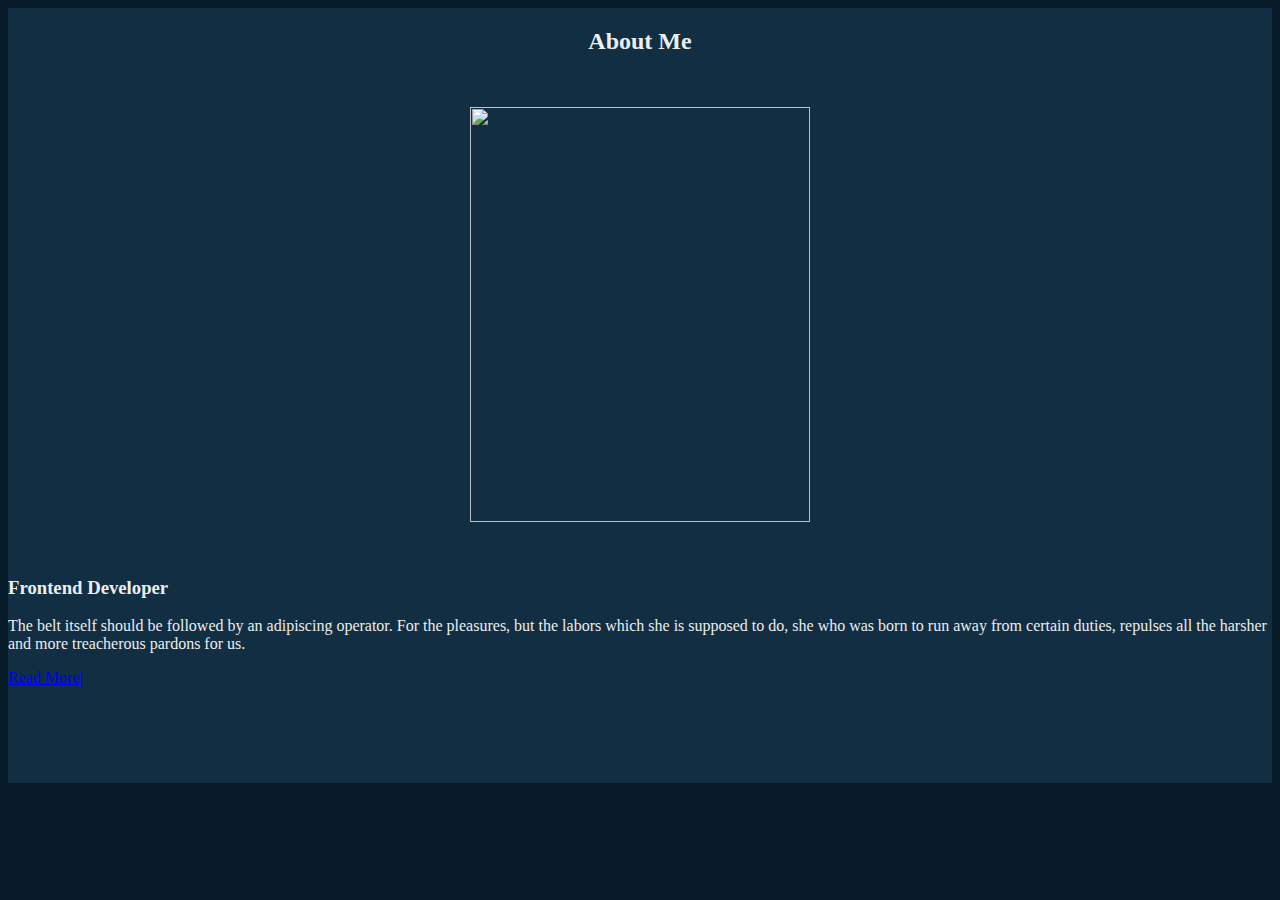
==== about.html @ 183aa4a0 "Add files via upload" ====
<!DOCTYPE html>
<html lang="en">
    <head>
        <meta charset="UTF-8">
        <meta name="viewport" content="width=device-width" initial-scale="1.0">
        <title>Bukho Somhlahlo Portfolio</title>
        <link rel="stylesheet" href="style.css">
        <!--box-icons-->
        <link href='https://unpkg.com/boxicons@2.1.4/css/boxicons.min.css' rel='stylesheet'>
    </head>
    <body>
    <!--about section design-->
    <div class="about">
        <h2 class="heaing">About<span> Me </span></h2>
        <div class="about-image">
            <img src="Images/home.jpg" alt="" width="340px" height="415px">
            <span class="circle-spin"></span>
        </div>
            <div class="about-content">
                <h3>Frontend Developer</h3>
                <p> The belt itself should be followed by an adipiscing operator. For the pleasures,
                    but the labors which she is supposed to do, she who was born to run away from certain
                    duties, repulses all the harsher and more treacherous pardons for us.</p>
                    <div class="btn-box2"></div>
                    <a href="#" class="btn">Read More|</a>
            </div>
        </div>
</body>
</html>
---- style.css ----
@import url('https://fonts.googleapis.com/css2?family=Poppins:ital,wght@300;400;500;600;700;800;900&display=swap')
*{ margin: 0;
    padding: 0;
    box-sizing: border-box;
    text-decoration: none;
    border: none;
    outline: none;
    scroll-behavior: smooth;
    font-family: 'Poppins', sans-serif;
}
:root{
    --bg-color: #081b29;
    --second-bg-color: #112e42;
    --text-color: #ededed;
    --main-color: #00abf0;
    --main2-color: #7ddb259f;
}
 html{
    font-size: 62.8;
    overflow: hidden;
 }

 body{
    background:var(--bg-color);
    color: var(--text-color);
 }
 .header{
    position: fixed;
    top: 0;
    left: 0;
    width: 90%;
    padding: 2rem 9%;
    background: transparent;
    display: flex ;
    justify-content: space-between;
    align-items: center;
    z-index: 100;
 }
 .logo{
    font-size: 2.5rem;
    color: var(--text-color);
    font-weight: 600;
 }

 .navbar a{
   font-size: 1.7rem;
   color: var(--text-color);
   font-weight: 500;
   margin-left: 2.5rem;
   transition: 5ms;
 }

 .navbar a:hover,
 .navbar a.active
 {
   color: var(--main2-color);
 }
 #menu-icon{
   font-size: 3.6rem;
   color: var(--text-color);
   cursor: pointer;
   display: none;
 }
 section{
   min-height: 100vh;
   padding: 10rem 9% 2rem;
 }
.profile img{
  max-width: 50%;
  height: auto;
  width: 100%;
  border: 5px solid var(--main-color);
  border-radius: 50%;
  display: block;
  margin: 0 auto;

}
 .home{
   display: flex;
   align-items: center;
   padding: 0 9%;
   align-items: left;
 }
 backgroud
 .home-content{
   width: 40rem;
   text-align: left;
 }
 .home-content h2{
   font-size: 3.5rem;
   font-weight: 600;
   line-height: 1.3;
 }
 .home-content .text-animate{
   position: relative; 
   width: 32.8rem; 
 }
 .home-content .text-animate h4{
   display: inline;
   font-size: 2.5rem;
   font-weight: 700;
   color: transparent;
   -webkit-text-stroke: .7px var(--main-color);
 }
 .home-content p{
   font-size: 1.3rem;
   margin: 2rem 0 4rem;
 }
 .btn-box{
   position: relative;
   display: flex;
   justify-content: space-between;
   width: 34rem;
   height: 5rem;
 }
 .btn-box .btn{
   position: relative;
   display: inline-flex;
   justify-content: center;
   align-items: center;
   width: 15rem;
   height: 100%;
   background: var(--main-color);
   border: .2rem solid var(--main-color);
   border-radius: .8rem;
   font-size: 1.8rem;
   font-weight: 600;
   letter-spacing: .1rem;
   color: var(--bg-color);
   z-index: 1;
   overflow: hidden;
   transition: .4s;
 }
 .btn-box .btn:hover{
  color: var(--main-color);
 }
 .btn-box .btn:nth-child(2){
  background: transparent;
  color: var(--main-color);
 }
 .btn-box .btn:nth-child(2):hover{
  color: var(--bg-color);
 }
 .btn-box .btn:nth-child(2)::before{
  background: var(--main-color);
 }
 .btn-box .btn::before{
  content: '';
  position: absolute;
  top: 0;
  left: 0;
  width: 0%;
  height: 100%;
  background: var(--bg-color);
  z-index:-1;
  transition: .4s;
 }
 .btn-box .btn:hover::before{
  width: 100%;
 }

.home-sci{
  position: absolute;
  bottom: 0rem;
  width: 170px;
  display: flex;
  justify-content: space-between;
}
.home-sci a{
  position: relative;
  display: inline-flex;
  justify-content: center;
  border-spacing: 1rem;
  align-items: center;
  width: 40px;
  height: 40px;
  background: transparent;
  border: .2rem solid var(--main-color);
  border-radius: 50%;
  font-size: 20px;
  color: var(--main-color);
  z-index: 1;
  overflow: hidden;
  transition: 0.4s;
}
.home-sci a:hover{
  color: var(--bg-color);
}
.home-sci a::before{
  content: '';
  position: absolute;
  top: 0;
  left:0;
  width: 0;
  height: 100%;
  background: var(--main-color);
  z-index: -1;
  transition: .4s;
}
.home-sci a:hover::before{
  width: 100%;
}
.about{
  display: flex;
  justify-content: center;
  align-items: center;
  flex-direction: column;
  gap: 2rem;
  background: var(--second-bg-color);
  padding-bottom: 6rem;
}
.btn-box2.btn {
  position: relative;
   display: inline-flex;
   justify-content: center;
   align-items: center;
   width: 15rem;
   height: 100%;
   background: var(--main-color);
   border: .2rem solid var(--main-color);
   border-radius: .8rem;
   font-size: 1.8rem;
   font-weight: 600;
   letter-spacing: .1rem;
   color: var(--bg-color);
   z-index: 1;
   overflow: hidden;
   transition: .4s;
}
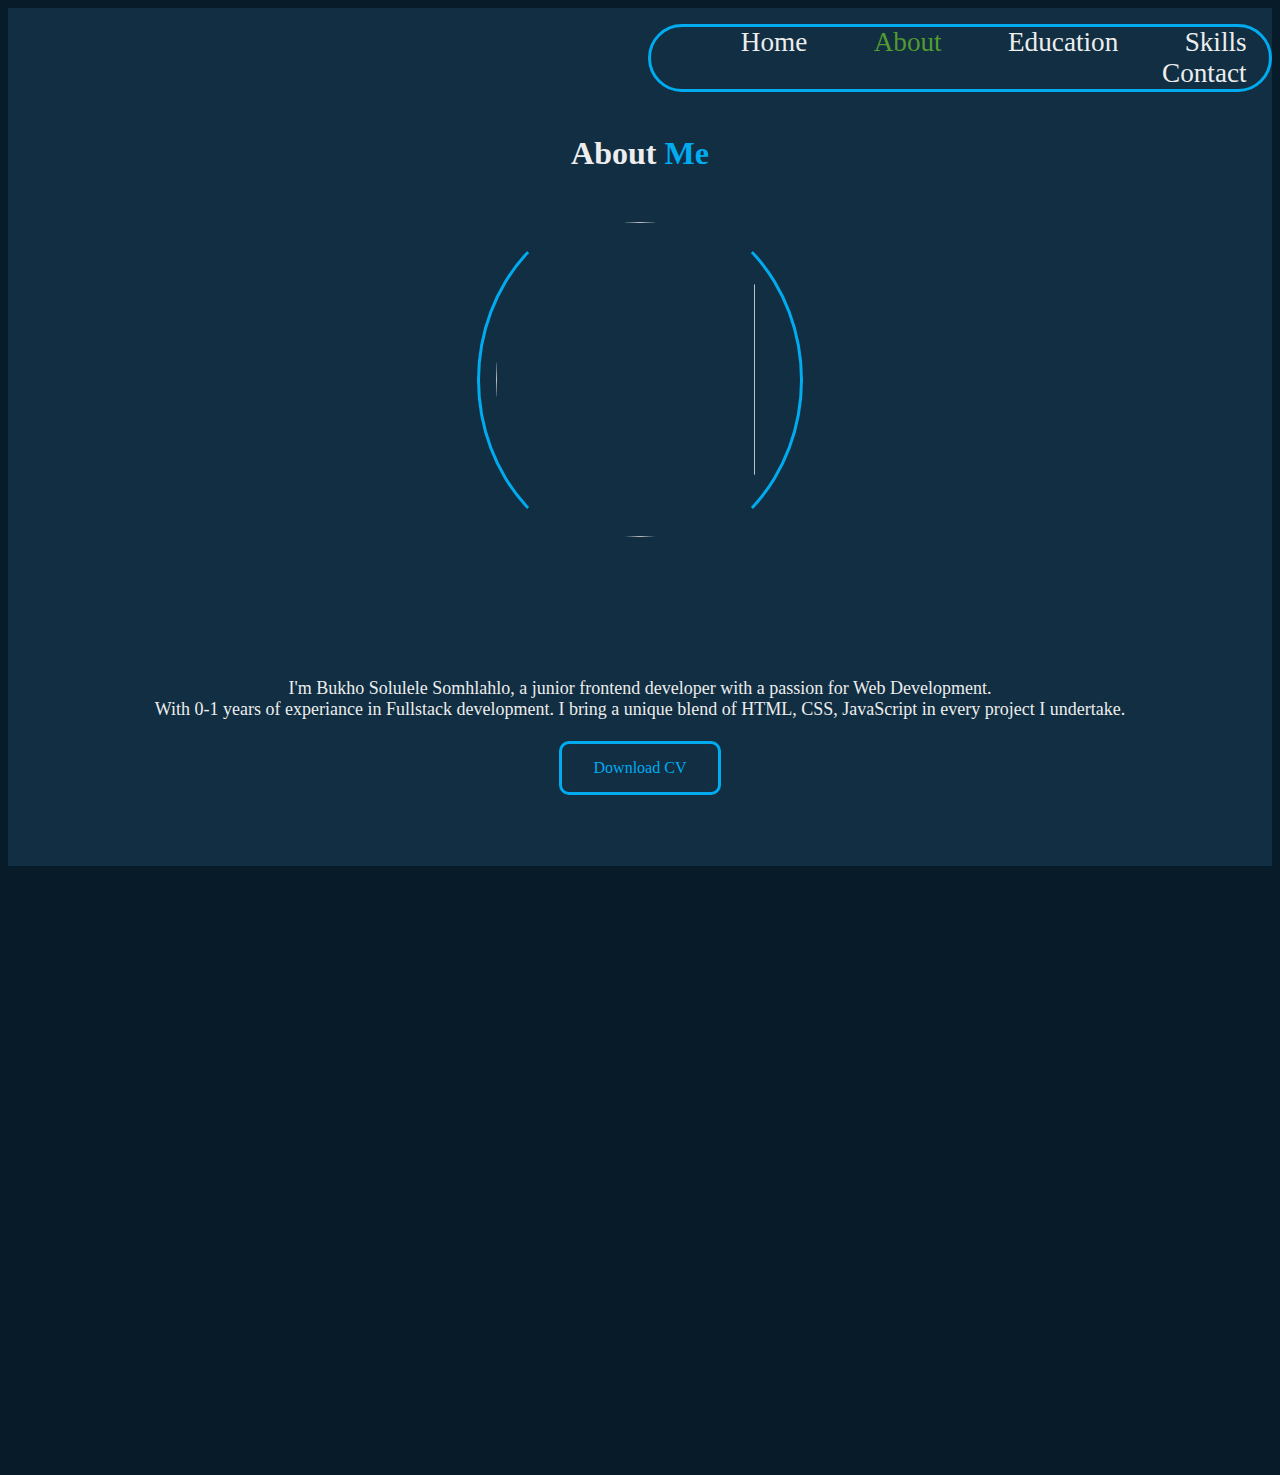
==== commit b6deacbe: "2nd commit" ====
--- a/about.html
+++ b/about.html
@@ -5,25 +5,40 @@
         <meta name="viewport" content="width=device-width" initial-scale="1.0">
         <title>Bukho Somhlahlo Portfolio</title>
         <link rel="stylesheet" href="style.css">
+        <!--fonts-->
+        <link rel="preconnect" href="https://fonts.googleapis.com">
+        <link rel="preconnect" href="https://fonts.gstatic.com" crossorigin>
+        <link href="https://fonts.googleapis.com/css2?family=Lato:ital,wght@0,100;0,300;0,400;0,700;0,900;1,100;1,300;1,400;1,700;1,900&display=swap" rel="stylesheet">
         <!--box-icons-->
         <link href='https://unpkg.com/boxicons@2.1.4/css/boxicons.min.css' rel='stylesheet'>
     </head>
     <body>
     <!--about section design-->
     <div class="about">
-        <h2 class="heaing">About<span> Me </span></h2>
+        <nav class="navbar" style="align-items: right;">
+            <a href="index.html" >Home</a>
+            <a href="about.html" class="active">About</a>
+            <a href="education.html">Education</a>
+            <a href="skills.html">Skills</a>
+            <a href="contact.html">Contact</a>
+        </nav>
+
+        <h2 class="heading">About<span> Me </span></h2>
         <div class="about-image">
-            <img src="Images/home.jpg" alt="" width="340px" height="415px">
+            <img src="Images/home.jpg" alt="" width="240px" height="315px">
             <span class="circle-spin"></span>
         </div>
             <div class="about-content">
                 <h3>Frontend Developer</h3>
-                <p> The belt itself should be followed by an adipiscing operator. For the pleasures,
-                    but the labors which she is supposed to do, she who was born to run away from certain
-                    duties, repulses all the harsher and more treacherous pardons for us.</p>
-                    <div class="btn-box2"></div>
-                    <a href="#" class="btn">Read More|</a>
+                <p> I'm Bukho Solulele Somhlahlo, a junior frontend developer with a passion for Web Development.<br> With 0-1 years of experiance in Fullstack development. I bring a unique blend of HTML, CSS, JavaScript in every project I undertake.</p>
+                <a href="" download="" class="download-btn">Download CV</a>
+                <div class="progress-container">
+                    <div class="progress-bar"></div>
+                </div>
+                <script src="script.js">
+
+                </script>
             </div>
-        </div>
+    </div>
 </body>
 </html>--- a/style.css
+++ b/style.css
@@ -1,5 +1,5 @@
-
-@import url('https://fonts.googleapis.com/css2?family=Poppins:ital,wght@300;400;500;600;700;800;900&display=swap')
+   
+@import url('https://fonts.googleapis.com/css2?family=Lato:ital,wght@0,100;0,300;0,400;0,700;0,900;1,100;1,300;1,400;1,700;1,900&display=swap')
 *{ margin: 0;
     padding: 0;
     box-sizing: border-box;
@@ -7,7 +7,7 @@
     border: none;
     outline: none;
     scroll-behavior: smooth;
-    font-family: 'Poppins', sans-serif;
+    font-family:Poppins;
 }
 :root{
     --bg-color: #081b29;
@@ -17,6 +17,7 @@
     --main2-color: #7ddb259f;
 }
  html{
+    font-family: Poppins;
     font-size: 62.8;
     overflow: hidden;
  }
@@ -30,13 +31,20 @@
     top: 0;
     left: 0;
     width: 90%;
-    padding: 2rem 9%;
+    padding: 2rem 12%;
+    padding-left: 5rem;
     background: transparent;
     display: flex ;
     justify-content: space-between;
     align-items: center;
     z-index: 100;
  }
+ .header .navbar{
+  background-color: #112e42;
+    border: .2rem solid var(--main-color);
+    margin:  1rem 1rem;
+    border-radius: 50px;
+ }
  .logo{
     font-size: 2.5rem;
     color: var(--text-color);
@@ -44,11 +52,14 @@
  }
 
  .navbar a{
+  padding-right: 1.4rem;
+  text-decoration: none;
    font-size: 1.7rem;
    color: var(--text-color);
    font-weight: 500;
    margin-left: 2.5rem;
    transition: 5ms;
+   
  }
 
  .navbar a:hover,
@@ -64,7 +75,7 @@
  }
  section{
    min-height: 100vh;
-   padding: 10rem 9% 2rem;
+   padding: 200rem 15% 10rem;
  }
 .profile img{
   max-width: 50%;
@@ -88,7 +99,7 @@
    text-align: left;
  }
  .home-content h2{
-   font-size: 3.5rem;
+   font-size: 3rem;
    font-weight: 600;
    line-height: 1.3;
  }
@@ -108,6 +119,7 @@
    margin: 2rem 0 4rem;
  }
  .btn-box{
+  
    position: relative;
    display: flex;
    justify-content: space-between;
@@ -115,6 +127,7 @@
    height: 5rem;
  }
  .btn-box .btn{
+   text-decoration: none;
    position: relative;
    display: inline-flex;
    justify-content: center;
@@ -165,9 +178,12 @@
   bottom: 0rem;
   width: 170px;
   display: flex;
-  justify-content: space-between;
+  justify-content:space-between;
+  
 }
 .home-sci a{
+  padding-left: 0rem;
+  text-decoration: none;
   position: relative;
   display: inline-flex;
   justify-content: center;
@@ -201,30 +217,162 @@
 .home-sci a:hover::before{
   width: 100%;
 }
+/*about page*/
 .about{
   display: flex;
   justify-content: center;
   align-items: center;
   flex-direction: column;
-  gap: 2rem;
+  gap: 1rem;
   background: var(--second-bg-color);
-  padding-bottom: 6rem;
-}
-.btn-box2.btn {
+  padding-bottom: 4rem;
+}
+.about .navbar{
+margin-top: 1rem;
+text-align: right;
+background-color: #112e42;
+border: .2rem solid var(--main-color);
+margin-left: 40rem;
+border-radius: 50px;
+}
+.heading{
+  font-size: 2rem;
+  margin-bottom: 1rem;
+  text-align: center;
+}
+span{
+  color: var(--main-color);
+}
+.about-image{
   position: relative;
-   display: inline-flex;
-   justify-content: center;
-   align-items: center;
-   width: 15rem;
-   height: 100%;
-   background: var(--main-color);
-   border: .2rem solid var(--main-color);
-   border-radius: .8rem;
-   font-size: 1.8rem;
-   font-weight: 600;
-   letter-spacing: .1rem;
-   color: var(--bg-color);
-   z-index: 1;
-   overflow: hidden;
-   transition: .4s;
-}+  width: 20rem;
+  height: 22rem;
+  border-radius: 50%;
+  display: flex;
+  justify-content: center;
+  align-items: center;
+}
+.about-image img{
+  width: 90%;
+  border-radius: 50%;
+  border: .2rem solidn var(--main-color);
+}
+.about-image .circle-spin{
+  position: absolute;
+  top: 50%;
+  left: 50%;
+  transform: translate(-50%, -50%)rotate(0);
+  width: 100%;
+  height: 100%;
+  border-radius: 50%;
+  border-top: .2rem solid var(--second-bg-color);
+  border-bottom: .2rem solid var(--second-bg-color);
+  border-left: .2rem solid var(--main-color);
+  border-right: .2rem solid var(--main-color);
+  margin-bottom: 2rem;
+}
+.about-content{
+  text-align: center;
+}
+h3:before{
+  content: '';
+  position: absolute;
+  left: 120%;
+  width: 120%;
+  height: 100%;
+  background: linear-gradient(90deg,transparent 0%, #fff 5%, #fff 100%);
+}
+.about-content h3{
+    background-image: url(Images/splash.gif);
+    background-size: cover;
+    background-position: center;
+    color: transparent;
+    background-clip: text;
+    -webkit-background-clip: text;
+  margin-top: 3px;
+  font-size: 3rem;
+}
+.about-content p{
+  margin: 1rem 1 2rem;
+  font-size: large;
+}
+
+/*download cv button*/
+.download-btn {
+  /* Button color */
+  background: transparent;
+  border: .2rem solid var(--main-color);
+  /* Text color */
+  color: var(--main-color);
+  /* Button padding */
+  padding: 15px 32px;
+  /* Centered text */
+  text-align: center;
+  /* No underline */
+  text-decoration: none;
+  /* Inline block display */
+  display: inline-block;
+  /* Font size */
+  font-size: 16px;
+  /* Button spacing */
+  margin: 3px 2px;
+  /* Pointer on hover */
+  cursor: pointer;
+  /* No border */
+  /* Rounded corners */
+  border-radius: 10px;
+  /* Position and overflow properties */
+  position: relative;
+  overflow: hidden;
+}
+
+
+/*education page*/
+/*education and navbar*/
+
+.education2 .navbar{
+  margin-top: 2rem;
+  text-align: right;
+  background-color: #112e42;
+  border: .2rem solid var(--main-color);
+  margin-left: 47rem;
+  border-radius: 50px;
+  } 
+.education{
+display: inline;
+justify-content: center;
+align-items: center;
+flex-direction: column;
+padding-bottom: 5rem;
+}
+.education .heading{
+  font-size: 2rem;
+}
+.education .education-row{
+  margin-left: 3rem;
+  display: flex;
+  flex-wrap: wrap;
+  gap: 5rem;
+}
+.education-row .education-column{
+  flex: 1 1 30rem;
+}
+.education-column .title{
+  padding-left: 18rem;
+  font-size: 1.5rem;
+  margin: 0 0 1.5rem .5rem;
+}
+.education-column .education-box{
+  border-left: .2rem solid var(--main-color);
+}
+.education-box .education-content{
+  padding-left: 2rem;
+}
+.education-content .content{
+  padding: .6rem;
+  border: solid var(--main-color);
+  border-radius: .8rem;
+  margin-bottom: 2rem;
+  border-spacing: 1rem;
+  
+}
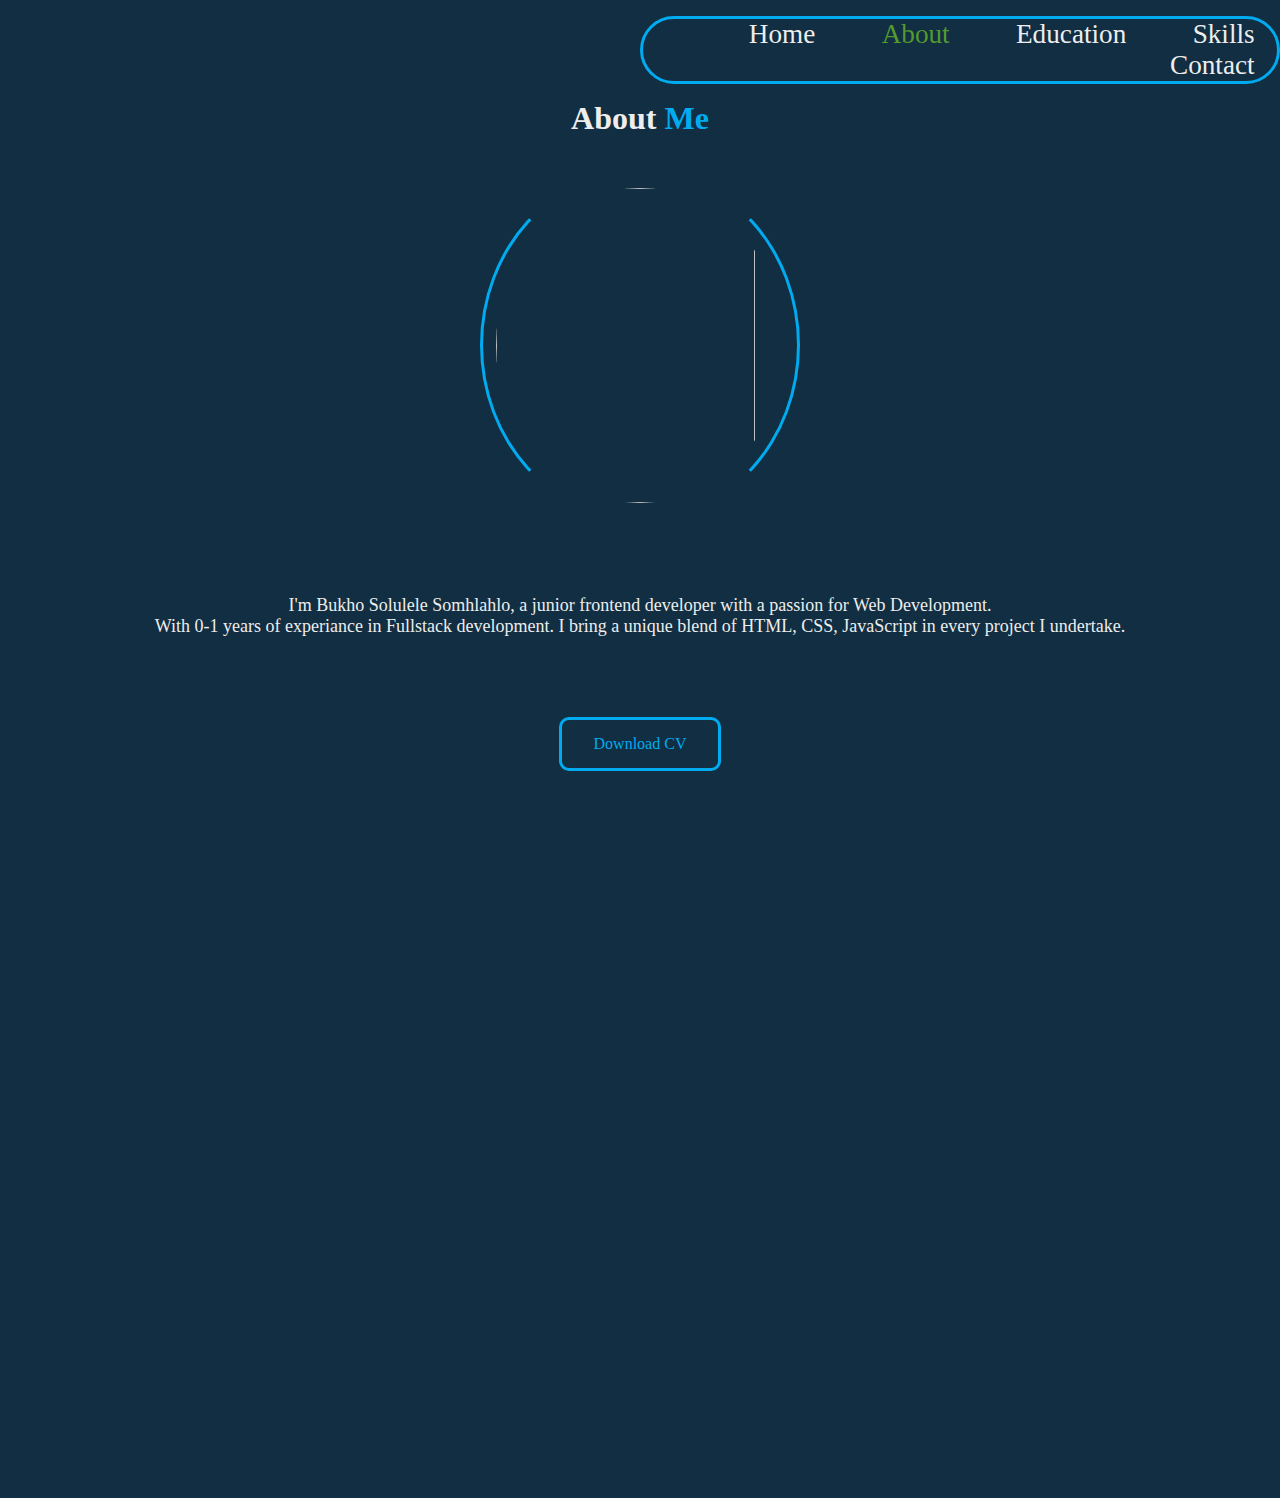
==== commit 6be2a3e3: "education and media queries" ====
--- a/about.html
+++ b/about.html
@@ -32,12 +32,8 @@
                 <h3>Frontend Developer</h3>
                 <p> I'm Bukho Solulele Somhlahlo, a junior frontend developer with a passion for Web Development.<br> With 0-1 years of experiance in Fullstack development. I bring a unique blend of HTML, CSS, JavaScript in every project I undertake.</p>
                 <a href="" download="" class="download-btn">Download CV</a>
-                <div class="progress-container">
-                    <div class="progress-bar"></div>
-                </div>
-                <script src="script.js">
 
-                </script>
+                
             </div>
     </div>
 </body>
--- a/style.css
+++ b/style.css
@@ -1,5 +1,5 @@
    
-@import url('https://fonts.googleapis.com/css2?family=Lato:ital,wght@0,100;0,300;0,400;0,700;0,900;1,100;1,300;1,400;1,700;1,900&display=swap')
+@import url('https://fonts.googleapis.com/css2?family=Lato:ital,wght@0,100;0,300;0,400;0,700;0,900;1,100;1,300;1,400;1,700;1,900&display=swap');
 *{ margin: 0;
     padding: 0;
     box-sizing: border-box;
@@ -7,7 +7,7 @@
     border: none;
     outline: none;
     scroll-behavior: smooth;
-    font-family:Poppins;
+    font-family:'Poppins' sans-serif;
 }
 :root{
     --bg-color: #081b29;
@@ -225,7 +225,7 @@
   flex-direction: column;
   gap: 1rem;
   background: var(--second-bg-color);
-  padding-bottom: 4rem;
+  padding-bottom: 45rem;
 }
 .about .navbar{
 margin-top: 1rem;
@@ -276,7 +276,6 @@
 }
 h3:before{
   content: '';
-  position: absolute;
   left: 120%;
   width: 120%;
   height: 100%;
@@ -324,6 +323,7 @@
   /* Position and overflow properties */
   position: relative;
   overflow: hidden;
+  margin-top: 5rem;
 }
 
 
@@ -365,14 +365,496 @@
 .education-column .education-box{
   border-left: .2rem solid var(--main-color);
 }
+
+
 .education-box .education-content{
   padding-left: 2rem;
 }
-.education-content .content{
-  padding: .6rem;
+
+.education-box .education-content::before{
+  content: "";
+  position: absolute;
+  height: 1rem;
+  width: 1rem;
+  background: var(--main-color);
+  border-radius: 50%;
+  left: 0px;
+
+  
+}
+.education-content .content {
+  padding: .2rem;
   border: solid var(--main-color);
   border-radius: .8rem;
   margin-bottom: 2rem;
   border-spacing: 1rem;
+}
+.education-content .content .year{
+  color: var(--main-color);
+}
+.education-content .content .year i{
+  padding-right: .5rem;
   
 }
+
+/* Contact Page */
+
+.contact .navbar{
+  margin-top: 2rem;
+  text-align: right;
+  background-color: #112e42;
+  border: .2rem solid var(--main-color);
+  margin-left: 47rem;
+  border-radius: 50px;
+  } 
+
+  
+.form {
+  background-color: var(--second-bg-color);
+  padding: 20px;
+  border-radius: 10px;
+  width: 80%;
+  margin: 0 auto;
+}
+
+input[type="text"],
+input[type="email"],
+input[type="tel"],
+textarea {
+  width: 100%;
+  padding: 10px;
+  margin: 5px 0;
+  border: none;
+  border-radius: 5px;
+  background-color: var(--text-color);
+  color: var(--bg-color);
+}
+
+input[type="submit"] {
+  padding: 10px 20px;
+  background-color: var(--main-color);
+  color: var(--text-color);
+
+  border: none;
+  border-radius: 5px;
+  cursor: pointer;
+}
+
+input[type="submit"]:hover {
+  background-color: #436781;
+}
+
+@media (min-width: 320px) and (max-width: 767.98px){
+ 
+* {
+    margin: 0;
+    padding: 0;
+    box-sizing: border-box;
+    text-decoration: none;
+    border: none;
+    outline: none;
+    scroll-behavior: smooth;
+    font-family: 'Poppins', sans-serif;
+}
+
+:root {
+    --bg-color: #081b29;
+    --second-bg-color: #112e42;
+    --text-color: #ededed;
+    --main-color: #00abf0;
+    --main2-color: #7ddb259f;
+}
+
+html {
+    font-family: 'Poppins' sans-serif;
+    font-size: 62.8%;
+    overflow: hidden;
+    display: grid;
+    grid-template-columns: repeat(auto-fit, minmax(200px, 1fr));
+    background: var(--bg-color);
+    color: var(--text-color);
+}
+
+
+body {
+    display: grid;
+    background: var(--bg-color);
+    color: var(--text-color);
+}
+
+.header {
+    position: fixed;
+    top: 0;
+    left: 0;
+    width: 90%;
+    padding: 2rem 12%;
+    padding-left: 5rem;
+    background: transparent;
+    display: flex;
+    justify-content: space-between;
+    align-items: center;
+    z-index: 100;
+}
+
+.header .navbar {
+    display: end;
+    background-color: #112e42;
+    border: .2rem solid var(--main-color);
+    margin: 1rem 13rem;
+    border-radius: 10px;
+}
+
+.logo {
+    font-size: 2.5rem;
+    color: var(--text-color);
+    font-weight: 600;
+}
+
+.navbar a {
+    padding-right: 1rem;
+    text-decoration: none;
+    font-size: 1.7rem;
+    color: var(--text-color);
+    font-weight: 300;
+    margin-left: 2.5rem;
+    transition: 5ms;
+}
+
+.navbar a:hover,
+.navbar a.active {
+    color: var(--main2-color);
+}
+
+#menu-icon {
+    font-size: 3.6rem;
+    color: var(--text-color);
+    cursor: pointer;
+    display: none;
+}
+
+section {
+    min-height: 100vh;
+}
+
+.profile img {
+    justify-items: stretch;
+    max-width: 50%;
+    height: auto;
+    width: 100%;
+    border: 5px solid var(--main-color);
+    border-radius: 50%;
+    display: block;
+    margin: 0 auto;
+}
+
+.home {
+  display: block;
+  margin-top: 25rem;
+  align-items: center;
+  padding: 0 9%;
+
+}
+  
+
+.home-content {
+
+    text-align: center;
+}
+
+.home-content h2 {
+    font-size: 3rem;
+    font-weight: 600;
+    line-height: 1.3;
+}
+
+.home-content .text-animate {
+    position: relative;
+    width: 32.8rem;
+}
+
+.home-content .text-animate h4 {
+    display: inline;
+    font-size: 2.5rem;
+    font-weight: 700;
+    color: transparent;
+    -webkit-text-stroke: .7px var(--main-color);
+}
+
+.home-content p {
+    font-size: 1.3rem;
+    margin: 2rem 0 4rem;
+}
+
+.btn-box {
+    position: relative;
+    display: flex;
+    justify-content: space-between;
+    width: 34rem;
+    height: 5rem;
+}
+
+.btn-box .btn {
+    text-decoration: none;
+    position: relative;
+    display: inline-flex;
+    justify-content: center;
+    align-items: center;
+    width: 15rem;
+    height: 100%;
+    background: var(--main-color);
+    border: .2rem solid var(--main-color);
+    border-radius: .8rem;
+    font-size: 1.8rem;
+    font-weight: 600;
+    letter-spacing: .1rem;
+    color: var(--bg-color);
+    z-index: 1;
+    overflow: hidden;
+    transition: .4s;
+}
+
+.btn-box .btn:hover {
+    color: var(--main-color);
+}
+
+.btn-box .btn:nth-child(2) {
+    background: transparent;
+    color: var(--main-color);
+}
+
+.btn-box .btn:nth-child(2):hover {
+    color: var(--bg-color);
+}
+
+.btn-box .btn:nth-child(2)::before {
+    background: var(--main-color);
+}
+
+.btn-box .btn::before {
+    content: '';
+    position: absolute;
+    top: 0;
+    left: 0;
+    width: 0%;
+    height: 100%;
+    background: var(--bg-color);
+    z-index: -1;
+    transition: .4s;
+}
+
+.btn-box .btn:hover::before {
+    width: 100%;
+}
+
+.home-sci {
+    margin-top: 50rem;
+    bottom: 0rem;
+    width: 170px;
+    display: flex;
+    justify-content: space-between;
+}
+
+.home-sci a {
+    padding-left: 0rem;
+    text-decoration: none;
+    position: relative;
+    display: inline-flex;
+    justify-content: center;
+    border-spacing: 1rem;
+    align-items: center;
+    width: 40px;
+    height: 40px;
+    background: transparent;
+    border: .2rem solid var(--main-color);
+    border-radius: 50%;
+    font-size: 20px;
+    color: var(--main-color);
+    z-index: 1;
+    overflow: hidden;
+    transition: 0.4s;
+}
+
+.home-sci a:hover {
+    color: var(--bg-color);
+}
+
+.home-sci a::before {
+    content: '';
+    position: absolute;
+    top: 0;
+    left: 0;
+    width: 0;
+    height: 100%;
+    background: var(--main-color);
+    z-index: -1;
+    transition: .4s;
+}
+
+.home-sci a:hover::before {
+    width: 100%;
+}
+
+/* About Page */
+.about {
+    display: flex;
+    align-items: stretch;
+    gap: 2rem;
+    flex-direction: column;
+    background: var(--second-bg-color);
+    
+}
+.about .navbar{
+    display: left;
+    background-color: #112e42;
+    border: .2rem solid var(--main-color);
+    margin: 1rem ;
+    border-radius: 50px;
+    padding: .8rem;
+    word-spacing: 0.1rem;
+    text-align: center;
+    white-space: nowrap;
+}
+.about .navbar a{
+
+}
+.about-image{
+  margin-left: 15rem;
+}
+.about-image img{
+  height: 20rem;
+}
+.about h3,p{
+  margin-top: 3rem;
+}
+.about p{
+  margin-bottom: 5rem;
+}
+}
+
+@media (min-width: 320px) and (max-height: 734px){
+  /* Making navbar vertical in mobile view*/
+ 
+  .home{
+    display: block;
+    margin-top: 19rem;
+    align-items: center;
+    padding: 0 9%;
+ }
+ .home-sci{
+  margin-top: 4rem;
+  
+ }
+}
+@media (min-width: 538px) and (max-height: 734px){
+  .header{
+    justify-content: center;
+  }
+
+  .header .navbar{
+    display: left;
+    background-color: #112e42;
+    border: .2rem solid var(--main-color);
+    margin: .2rem ;
+    border-radius: 30px;
+    word-spacing: 0.1rem;
+    
+}
+#home .btn-box{
+  margin-left: 5rem;
+}
+
+.home{
+  margin-top: 10rem;
+}
+#home .home-sci{
+  margin-left: 12rem;
+  margin-bottom: 3rem;
+}
+}/* Skills CSS */
+.skills h1{
+  text-align: center;
+}
+.skills h3{
+  margin: 5px;
+}
+.skills{
+  width: 500px;
+  margin: 150px auto;
+  color: #fff;
+  padding: 20px;
+  box-shadow: 0 14px rgba(0,0,0,0.25), 0 10px 10px rgba(0,0,0,0.22);
+
+}
+.skills li{
+  margin: 20px 0;
+  padding: 10px;
+}
+.bar{
+  background: ;
+  display: block;
+  height: 20px;
+  border: 1px solid rgba(0,0,0,0.3);
+  border-radius: 10px;
+  overflow: hidden;
+  box-shadow: 0 1px 3px rgba(0,0,0,0.12), 0 1px 2px rgba(0,0,0,0.24);
+  transition: all 0.3s cubic-bezier(.25, .8, .25,1);
+}
+.bar:hover{
+  box-shadow: 0 14px 28px rgba(0,0,0,0.25), 0 10px 10px rgba(0,0,0,0.22);
+}
+.bar span{
+  height: 20px;
+  float: left;
+  background: linear-gradient(135deg, var(--main-color) ,var(--main2-color)100%);
+}
+.html{
+  width: 80%;
+  animation: html 3s;
+}
+
+.css{
+  width: 75%;
+  animation: css 3s;
+}
+
+.c_plus{
+  width: 45%;
+  animation: c_plus 3s;
+}
+
+.javascript{
+  width: 50%;
+  animation: javascript 3s;
+}
+@keyframes html{
+  0%{
+    width: 0%;
+  }
+  100%{
+    width: 80%;
+  }
+}
+@keyframes css{
+  0%{
+    width: 0%;
+  }
+  100%{
+    width: 75%;
+  }
+}
+@keyframes c_plus{
+  0%{
+    width: 0%;
+  }
+  100%{
+    width: 45%;
+  }
+}
+@keyframes javascript{
+  0%{
+    width: 0%;
+  }
+  100%{
+    width: 50%;
+  }
+}